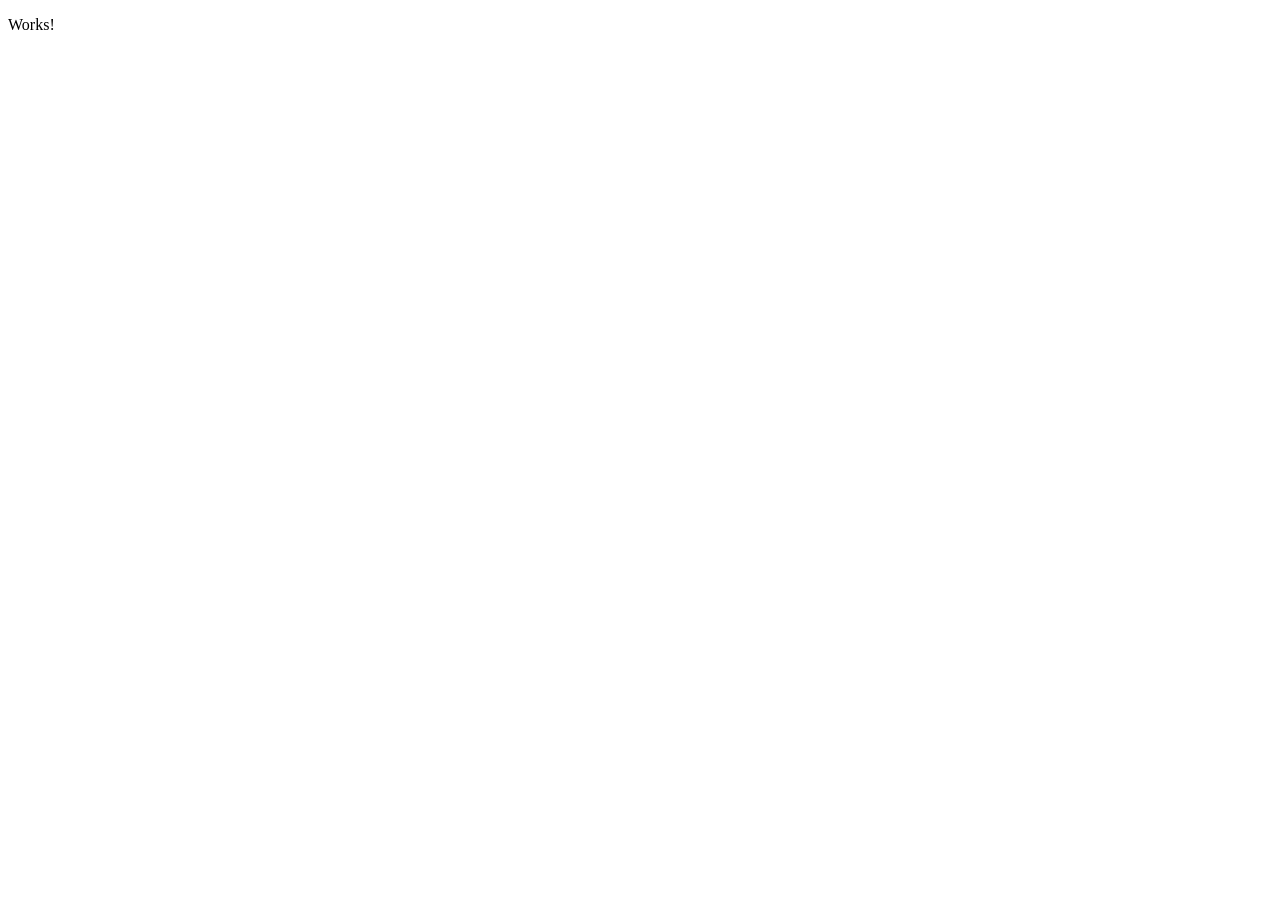
==== index.html @ 26607e5f "docker & ningx conf working" ====
<!DOCTYPE html>
<html lang="en">
<head>
    <meta charset="UTF-8">
    <meta name="viewport" content="width=device-width, initial-scale=1.0">
    <title>Apuntia | login</title>
</head>
<body>
   <p>Works!</p> 
</body>
</html>
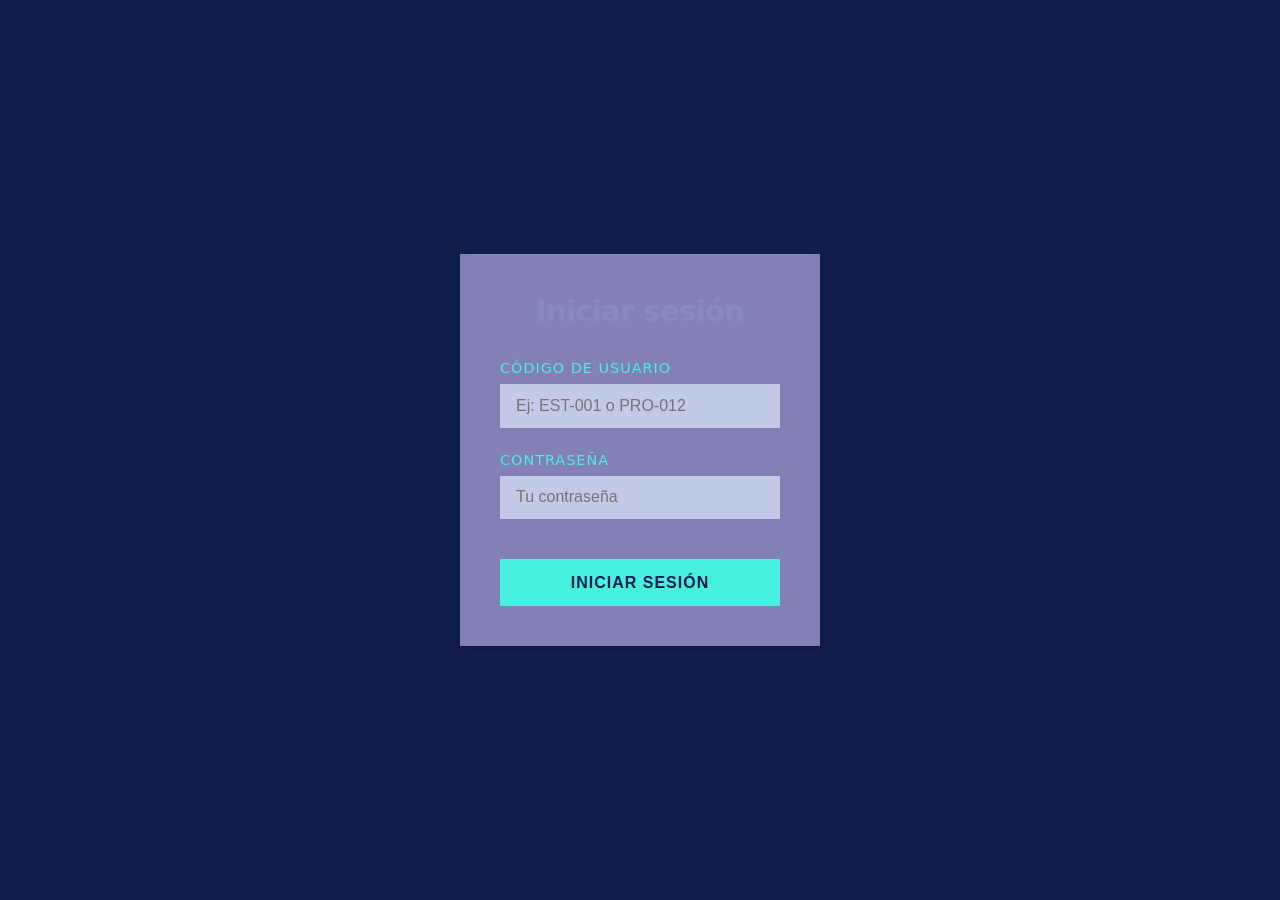
==== commit 9200c04f: "feat: login page with form and minimalist styling - Create index.html with user code and password fo" ====
--- a/index.html
+++ b/index.html
@@ -3,9 +3,23 @@
 <head>
     <meta charset="UTF-8">
     <meta name="viewport" content="width=device-width, initial-scale=1.0">
-    <title>Apuntia | login</title>
+    <title>Apuntia | Inicio de sesión</title>
+    <link rel="stylesheet" href="styles/login.css">
 </head>
 <body>
-   <p>Works!</p> 
+    <main class="login-container">
+        <h1>Iniciar sesión</h1>
+        <form id="login-form">
+            <div class="form-group">
+                <label for="user-code">Código de usuario</label>
+                <input type="text" id="user-code" name="user-code" required placeholder="Ej: EST-001 o PRO-012">
+            </div>
+            <div class="form-group">
+                <label for="password">Contraseña</label>
+                <input type="password" id="password" name="password" required placeholder="Tu contraseña">
+            </div>
+            <button type="submit" class="btn-login">Iniciar sesión</button>
+        </form>
+    </main>
 </body>
 </html>
--- a/styles/login.css
+++ b/styles/login.css
@@ -0,0 +1,87 @@
+/* Login page styles - Apuntia */
+* {
+    margin: 0;
+    padding: 0;
+    box-sizing: border-box;
+}
+
+body {
+    min-height: 100vh;
+    display: flex;
+    justify-content: center;
+    align-items: center;
+    background: #111d4a;
+    font-family: system-ui, -apple-system, sans-serif;
+}
+
+.login-container {
+    background: #8380b6;
+    padding: 2.5rem;
+    border-radius: 0;
+    width: 100%;
+    max-width: 360px;
+    box-shadow: 0 4px 6px rgba(0, 0, 0, 0.1);
+}
+
+.login-container h1 {
+    text-align: center;
+    margin-bottom: 2rem;
+    color: #8789c0;
+    font-size: 1.8rem;
+    letter-spacing: -0.5px;
+}
+
+.form-group {
+    margin-bottom: 1.5rem;
+}
+
+.form-group label {
+    display: block;
+    margin-bottom: 0.5rem;
+    color: #45f0df;
+    font-size: 0.9rem;
+    text-transform: uppercase;
+    letter-spacing: 1px;
+}
+
+.form-group input {
+    width: 100%;
+    padding: 0.8rem 1rem;
+    background: #c2cae8;
+    border: none;
+    border-radius: 0;
+    font-size: 1rem;
+    color: #111d4a;
+    transition: background 0.2s;
+}
+
+.form-group input:focus {
+    outline: none;
+    background: #8789c0;
+    color: #fff;
+}
+
+.btn-login {
+    width: 100%;
+    padding: 0.9rem;
+    background: #45f0df;
+    border: none;
+    border-radius: 0;
+    color: #111d4a;
+    font-size: 1rem;
+    font-weight: 600;
+    text-transform: uppercase;
+    letter-spacing: 1px;
+    cursor: pointer;
+    transition: background 0.2s, transform 0.1s;
+    margin-top: 1rem;
+}
+
+.btn-login:hover {
+    background: #8380b6;
+    transform: translateY(-2px);
+}
+
+.btn-login:active {
+    transform: translateY(0);
+}
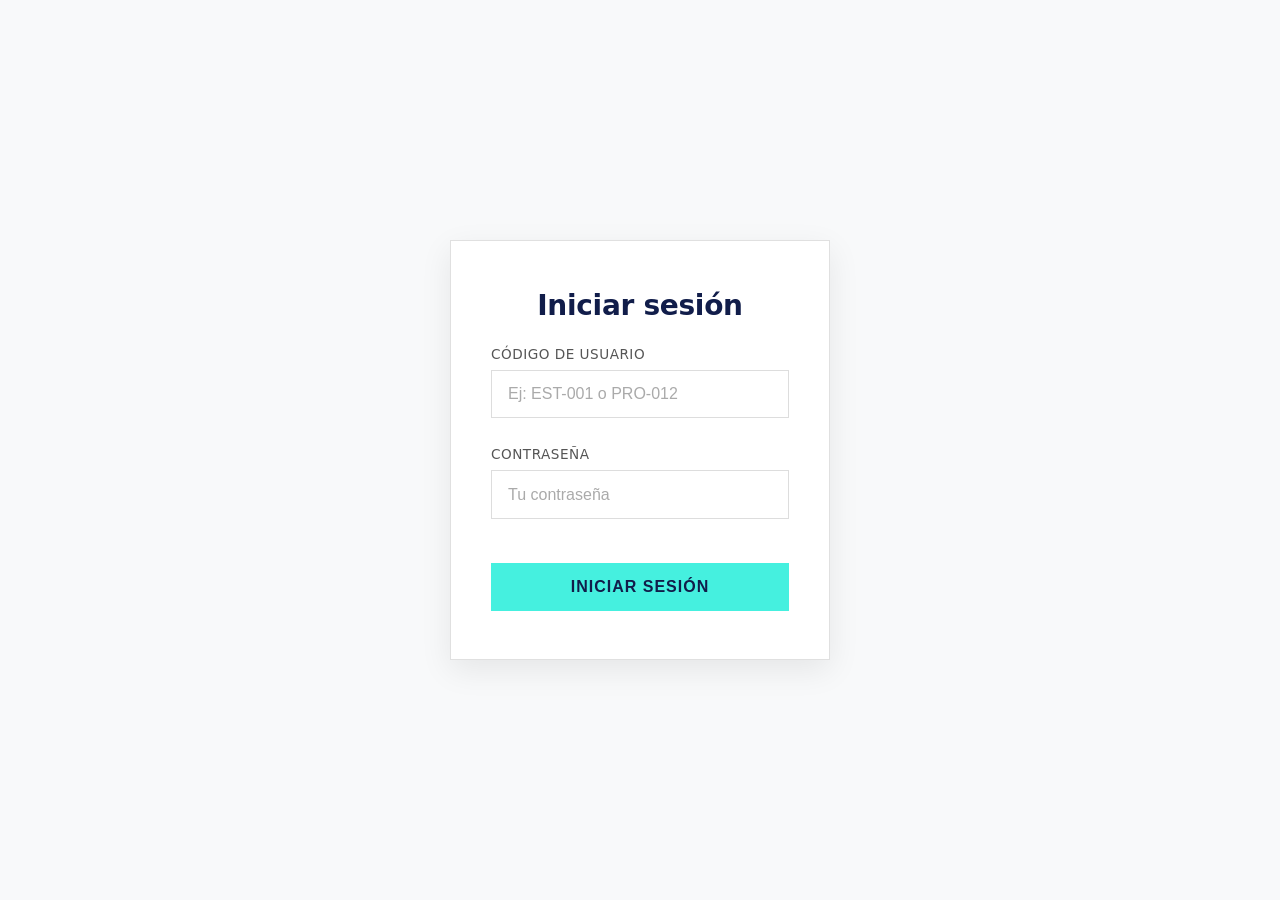
==== commit 3da940a2: "docs: add collaboration section acknowledging opencode copilot role - Document that opencode serves " ====
--- a/index.html
+++ b/index.html
@@ -5,6 +5,7 @@
     <meta name="viewport" content="width=device-width, initial-scale=1.0">
     <title>Apuntia | Inicio de sesión</title>
     <link rel="stylesheet" href="styles/login.css">
+    <script src="src/login.js"></script>
 </head>
 <body>
     <main class="login-container">
--- a/styles/login.css
+++ b/styles/login.css
@@ -1,4 +1,7 @@
-/* Login page styles - Apuntia */
+/* Login page styles - Apuntia
+   Professional, minimalist design with proper contrast
+   Palette: #8789c0, #45f0df, #c2cae8, #8380b6, #111d4a, blanco, negro
+   Light theme with strong accessibility contrast */
 * {
     margin: 0;
     padding: 0;
@@ -10,78 +13,122 @@
     display: flex;
     justify-content: center;
     align-items: center;
-    background: #111d4a;
-    font-family: system-ui, -apple-system, sans-serif;
+    background: #f8f9fa;  /* Light neutral background */
+    font-family: system-ui, -apple-system, Segoe UI, Roboto, sans-serif;
+    color: #111d4a;
 }
 
+/* Main contrast: #111d4a (dark navy) as primary text on light background */
 .login-container {
-    background: #8380b6;
-    padding: 2.5rem;
-    border-radius: 0;
+    background: #fff;
     width: 100%;
-    max-width: 360px;
-    box-shadow: 0 4px 6px rgba(0, 0, 0, 0.1);
+    max-width: 380px;
+    padding: 3rem 2.5rem;
+    border: 1px solid #e0e0e0;
+    box-shadow: 0 10px 30px rgba(0, 0, 0, 0.08);
 }
 
 .login-container h1 {
     text-align: center;
-    margin-bottom: 2rem;
-    color: #8789c0;
-    font-size: 1.8rem;
-    letter-spacing: -0.5px;
+    margin-bottom: 1.5rem;
+    color: #111d4a;
+    font-size: 1.75rem;
+    font-weight: 700;
+    letter-spacing: -0.3px;
+    /* In the palette: #111d4a is the darkest color, excellent for headings */
 }
 
-.form-group {
-    margin-bottom: 1.5rem;
+.login-container p {
+    text-align: center;
+    margin-bottom: 2rem;
+    color: #666;
+    font-size: 0.95rem;
+    line-height: 1.5;
 }
 
+/* Form groups */
+.form-group {
+    margin-bottom: 1.75rem;
+}
+
+/* Labels in subtle color */
 .form-group label {
     display: block;
     margin-bottom: 0.5rem;
-    color: #45f0df;
-    font-size: 0.9rem;
+    color: #555;
+    font-size: 0.85rem;
     text-transform: uppercase;
-    letter-spacing: 1px;
+    letter-spacing: 0.5px;
+    font-weight: 500;
 }
 
+/* Inputs - white background with #111d4a text for strong contrast */
 .form-group input {
     width: 100%;
-    padding: 0.8rem 1rem;
-    background: #c2cae8;
-    border: none;
+    padding: 0.9rem 1rem;
+    background: #fff;
+    border: 1px solid #ddd;
     border-radius: 0;
     font-size: 1rem;
     color: #111d4a;
-    transition: background 0.2s;
+    transition: border-color 0.2s, box-shadow 0.2s;
 }
 
+/* Focus state - use palette color for accent */
 .form-group input:focus {
     outline: none;
-    background: #8789c0;
-    color: #fff;
+    border-color: #45f0df;  /* Cyan accent from palette */
+    box-shadow: 0 0 0 3px rgba(69, 240, 223, 0.15);
 }
 
+/* Input placeholder - lighter gray */
+.form-group input::placeholder {
+    color: #aaa;
+}
+
+/* Button - primary action with palette color */
 .btn-login {
     width: 100%;
-    padding: 0.9rem;
-    background: #45f0df;
+    padding: 0.95rem;
+    background: #45f0df;  /* Cyan from palette - stands out on white */
     border: none;
     border-radius: 0;
-    color: #111d4a;
+    color: #111d4a;  /* Dark navy text on cyan background - excellent contrast */
     font-size: 1rem;
     font-weight: 600;
     text-transform: uppercase;
     letter-spacing: 1px;
     cursor: pointer;
-    transition: background 0.2s, transform 0.1s;
+    transition: background 0.2s, transform 0.1s, box-shadow 0.2s;
     margin-top: 1rem;
 }
 
+/* Button hover - slightly darker/desaturated palette color */
 .btn-login:hover {
-    background: #8380b6;
-    transform: translateY(-2px);
+    background: #8380b6;  /* Muted purple from palette for hover */
+    transform: translateY(-1px);
+    box-shadow: 0 4px 12px rgba(69, 240, 223, 0.2);
 }
 
+/* Button active */
 .btn-login:active {
     transform: translateY(0);
+}
+
+/* Links for password recovery or registration */
+.links {
+    text-align: center;
+    margin-top: 1.5rem;
+    font-size: 0.85rem;
+}
+
+.links a {
+    color: #45f0df;  /* Cyan accent */
+    text-decoration: none;
+    font-weight: 500;
+    transition: color 0.2s;
+}
+
+.links a:hover {
+    color: #8789c0;  /* Muted purple on hover */
 }
